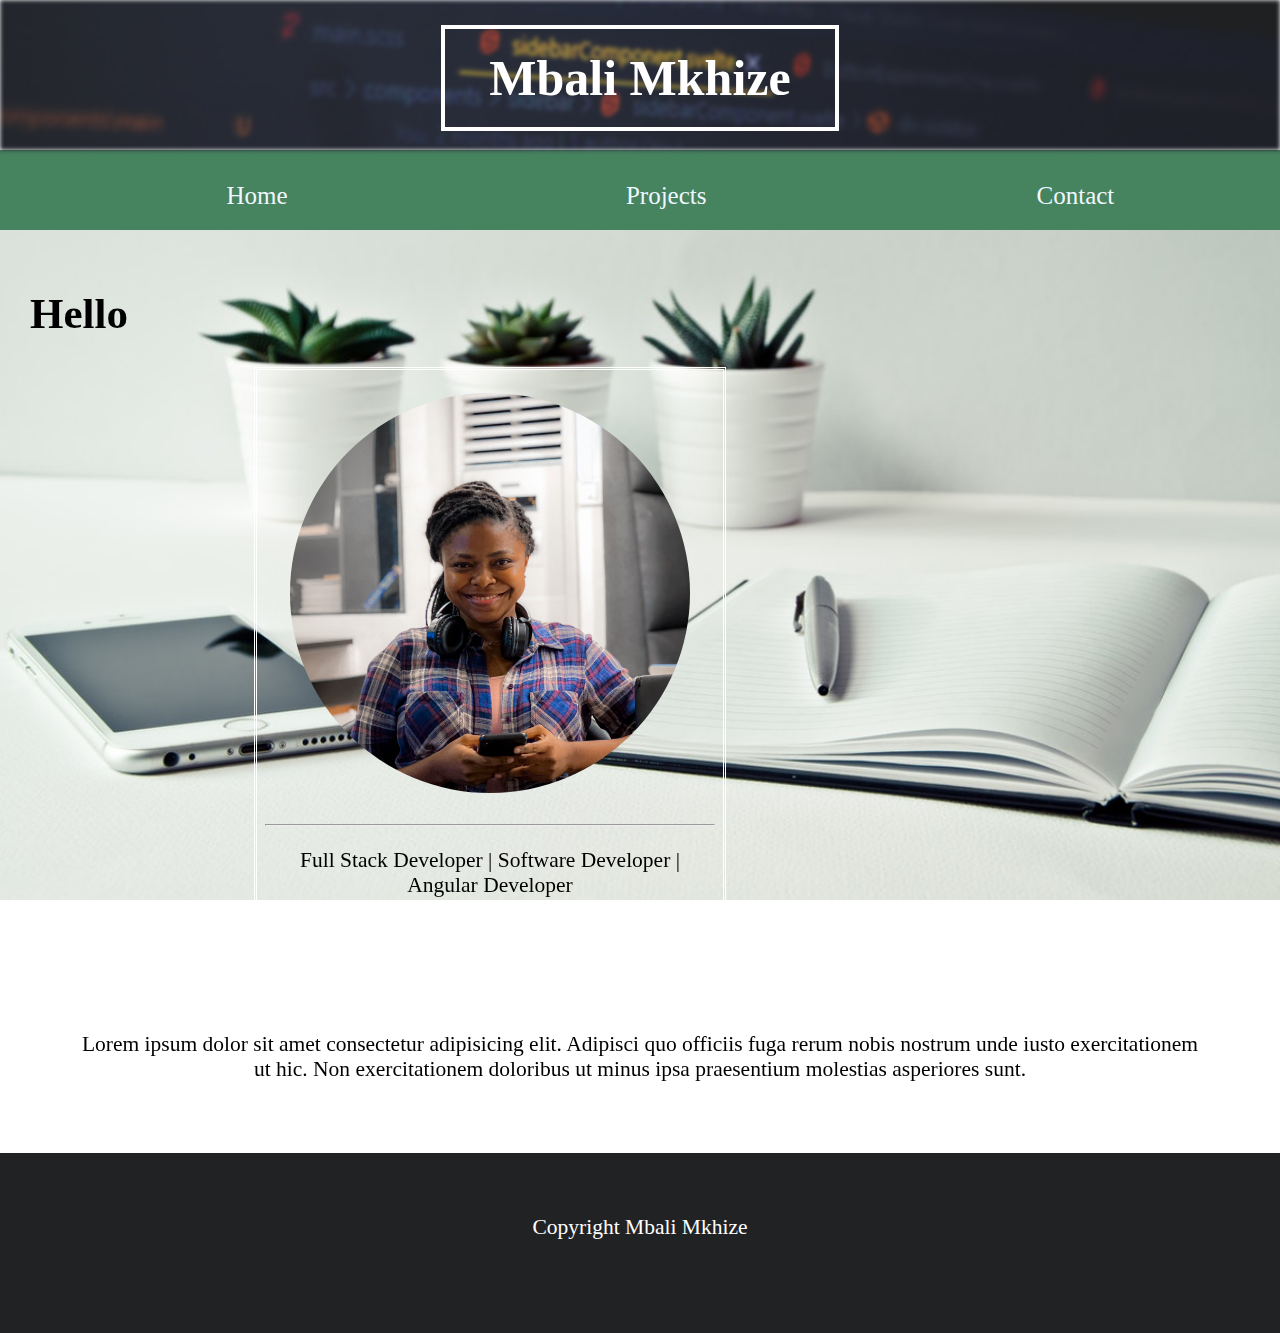
==== index.html @ 3db5bb3d "Personal Portfolio Project" ====
<!Doctype html>
<html>
    <head>
        <title>Home</title>
        <link rel="stylesheet" type="text/css" href="style.css"/>
        <link rel="stylesheet" href="fontAwesome/css/all.css"/>
    </head>
    <body>
        <div class="header">
            <div id="header_bg"></div>
            <div id="title">Mbali Mkhize</div>
        </div>
        <div id="menu">
            <ul>
                <li><a href="contact.html">Contact</a></li>
                <li><a href="projects.html">Projects</a></li>
                <li><a href="#">Home</a></li>
            </ul>
        </div>
        <div id="body">
            <div id="main-section">
                <h1>Hello</h1>
                <div class="profile_card">
                    <img src="img/profile_img.jpg"/>
                    <br/>
                    <hr/>
                    <p>Full Stack Developer | Software Developer | Angular Developer</p>
                    <div class="social_links">
                        <ul class="social-bar">
                            <li><i class="fa-brands fa-github"></i></li>
                            <li><i class="fa-brands fa-youtube"></i></li>
                            <li><i class="fa-brands fa-instagram"></i></li>
                        </ul>
                    </div>
                </div>

                <p id="light-text" >Lorem ipsum dolor sit amet consectetur adipisicing elit. Adipisci quo officiis
                     fuga rerum nobis nostrum unde iusto exercitationem ut hic. 
                     Non exercitationem doloribus ut minus ipsa praesentium 
                     molestias asperiores sunt.</p>
            </div>
        <!--    
            <div id="post-bar">
                <hr class="divider"/>
                <h3>Blogs</h3>
                <div class="posts">
                    <div class="post-cards">
                        <h5>Post 1</h5>
                        <p>Lorem ipsum dolor, sit amet consectetur adipisicing elit. Ut cupiditate 
                            aliquid nostrum saepe sit eveniet deleniti perspiciatis illum sint, 
                            deserunt fuga natus adipisci exercitationem, rem ab quis doloribus! Nihil, corporis!</p>
                    </div>
                    <div class="post-cards">
                        <h5>Post 2</h5>
                        <p>Lorem ipsum dolor, sit amet consectetur adipisicing elit. Ut cupiditate 
                            aliquid nostrum saepe sit eveniet deleniti perspiciatis illum sint, 
                            deserunt fuga natus adipisci exercitationem, rem ab quis doloribus! Nihil, corporis!</p>
                    </div>
                    <div class="post-cards">
                        <h5>Post 3</h5>
                        <p>Lorem ipsum dolor, sit amet consectetur adipisicing elit. Ut cupiditate 
                            aliquid nostrum saepe sit eveniet deleniti perspiciatis illum sint, 
                            deserunt fuga natus adipisci exercitationem, rem ab quis doloribus! Nihil, corporis!</p>
                    </div>
                </div>
        -->
            </div>
        </div>
        <div id="footer">
            <p>Copyright Mbali Mkhize</p>
        </div>
    </body>
</html>
---- style.css ----
/**********************
*  Universal styles   *
**********************/
html{
    margin: 0;
    padding: 0;
    width: 100%;
    height: 100%;
}
body{
    margin:0;
    font-size: 21.5px;
}
#title{
    width:350px;
    color:white;
    font-size: 50px;
    font-weight: bold;
    border: 4px white solid;
    padding: 20px;
    margin: auto;
    text-align: center;
    position: absolute;
    top:25px;
    left:50%;
    transform: translate(-50%,0);
    z-index: 5;
}

#header_bg{
    width:100%;
    height: 150px;
    background-image: url("img/header_01.jpg");
    background-size: 100%;
    filter: blur(2px);
    -webkit-filter: blur(2px);
}

#menu{
    height: 60px;
    margin: 0;
    background-color:#46835f;
    padding-top: 10px;
    padding-bottom: 10px;
    
}
#menu a{
    text-decoration: none;
    color: aliceblue;
    font-size: 25px;
    font-weight: 500;
}
#menu li{
    list-style-type: none;
    float:right;
    display: block;
    width:33%;
    text-align: center;
}
.divider{
    width: 80%;
    margin: auto;
}

#footer{
    height: 100px;
    padding: 40px;
    text-align: center;
    background-color: #212224;
    margin-bottom: 0;
    clear:both;
    color:white;
}

/**********************
*     Index Page      *
**********************/
.profile_card{
    width: 450px;
    margin: 10px auto;
    padding: 8px;
    position: relative;
    left: -150px;
    border: 3px double white;
    text-align: center;
}

.profile_card img{
    width: 400px;
    padding: 15px;
    border-radius: 100%;
    margin:auto;
}
.social_links{
    padding: 10px 5px;
}
.social-bar{
    width: 50%;
    margin: auto 25%;
}
.social-bar li{
    list-style-type: none;
    display: block;
    float: left;
    padding: 0;
    margin: -10px 10px 5px 10px
}

/**********************
*         Body        *
**********************/
#body{
    padding: 25px;
    background-image: url("img/bg_img.jpg");
    background-position: center;
    background-repeat: no-repeat;
    background-size: cover;
    background-attachment: fixed;
    backdrop-filter: blur(5px);
}

/**********************
*   Projects Page     *
**********************/
.project-cards{
    width: 40%;
    border: 2px white solid;
    margin: 17.5px;
    padding: 15px;
}
.float-left{
    float: left;
}
.float-right{
    float: right;
}


/**********************
*    Contact Form     *
**********************/
.contact-form{
    border: 3px white double;
    margin: 10px;
    padding: 20px;
}

.contact-form input{
    border-radius: 0;
    background-color: rgba(83, 153, 50, 0.3);
    margin-bottom: 2.5rem;
    width: 50%;
    height:2.5rem;
}

#submit-button{
    border-radius: 0;
    height: 1.5rem;
    width: 25%;
    font-size: 1rem;
    font-weight:600;
    background-color: rgba(83, 153, 50, 0.3);
}
#submit-button:hover{
    background-color: rgba(83, 153, 50);
}

/*==============Responsive Layout==========*/
@media only screen and (min-width:550px){
    /* ================== Profile Card ==================*/
    .profile_card{
        width: 450px;
        margin: 60px auto;
        padding: 8px;
        position: relative;
        left: 0;
        border: 3px double white;
        text-align: center;
    }
    
    .profile_card img{
        width: 400px;
        padding: 15px;
        border-radius: 100%;
        margin:auto;
    }
    /* ================== Body ==================*/
    #body{
        height: 100%;
        padding: 30px;
        background-position: center;
        background-repeat: no-repeat;
        background-size: cover;
        background-attachment: fixed;
        backdrop-filter: blur(5px);
    }
    #light-text{
        padding: 60px 40px 20px 40px;
        margin: 21.5px 10px;
        text-align: center;
    }
}

@media only screen and (min-width:800px){
    /* ================== Profile Card ==================*/
    .profile_card{
        width: 550px;
        margin: 60px auto;
        padding: 8px;
        position: relative;
        left: 0;
        border: 3px double white;
        text-align: center;
    }
    
    .profile_card img{
        width: 450px;
        padding: 15px;
        border-radius: 100%;
        margin:auto;
    }
    /* ================== Socials ==================*/
    .social_links{
        padding: 10px 5px;
    }
    .social-bar{
        width: 50%;
        margin: auto 25%;
        padding: 0;
    }
    .social-bar li{
        list-style-type: none;
        display: block;
        float: left;
        padding: 0;
        margin: -10px 30px 5px 30px
    }
    /* ================== Body ==================*/
    #body{
        height: 100%;
        padding: 30px;
        background-position: center;
        background-repeat: no-repeat;
        background-size: cover;
        /*background-attachment: fixed;*/
        backdrop-filter: blur(5px);
    }
    #light-text{
        padding: 60px 40px 20px 40px;
        margin: 21.5px 10px;
        text-align: center;
    }
}

@media only screen and (min-width:1000px){
    /* ================== Profile Card ==================*/
    .profile_card{
        width: 450px;
        margin: 10px auto;
        padding: 8px;
        position: relative;
        left: -150px;
        border: 3px double white;
        text-align: center;
    }
    
    .profile_card img{
        width: 400px;
        padding: 15px;
        border-radius: 100%;
        margin:auto;
    }
    /* ================== Socials ==================*/
    .social_links{
        padding: 10px 5px;
    }
    .social-bar{
        width: 50%;
        margin: auto 25%;
        padding: 0;
    }
    .social-bar li{
        list-style-type: none;
        display: block;
        float: left;
        padding: 0;
        margin: -10px 20px 5px 20px
    }
    /* ================== Body ==================*/
    #body{
        height: 100%;
        padding: 30px;
        background-position: center;
        background-repeat: no-repeat;
        background-size: cover;
        background-attachment: fixed;
        backdrop-filter: blur(5px);
    }
    #light-text{
        padding: 60px 40px 20px 40px;
        margin: 21.5px 10px;
        text-align: center;
    }
}
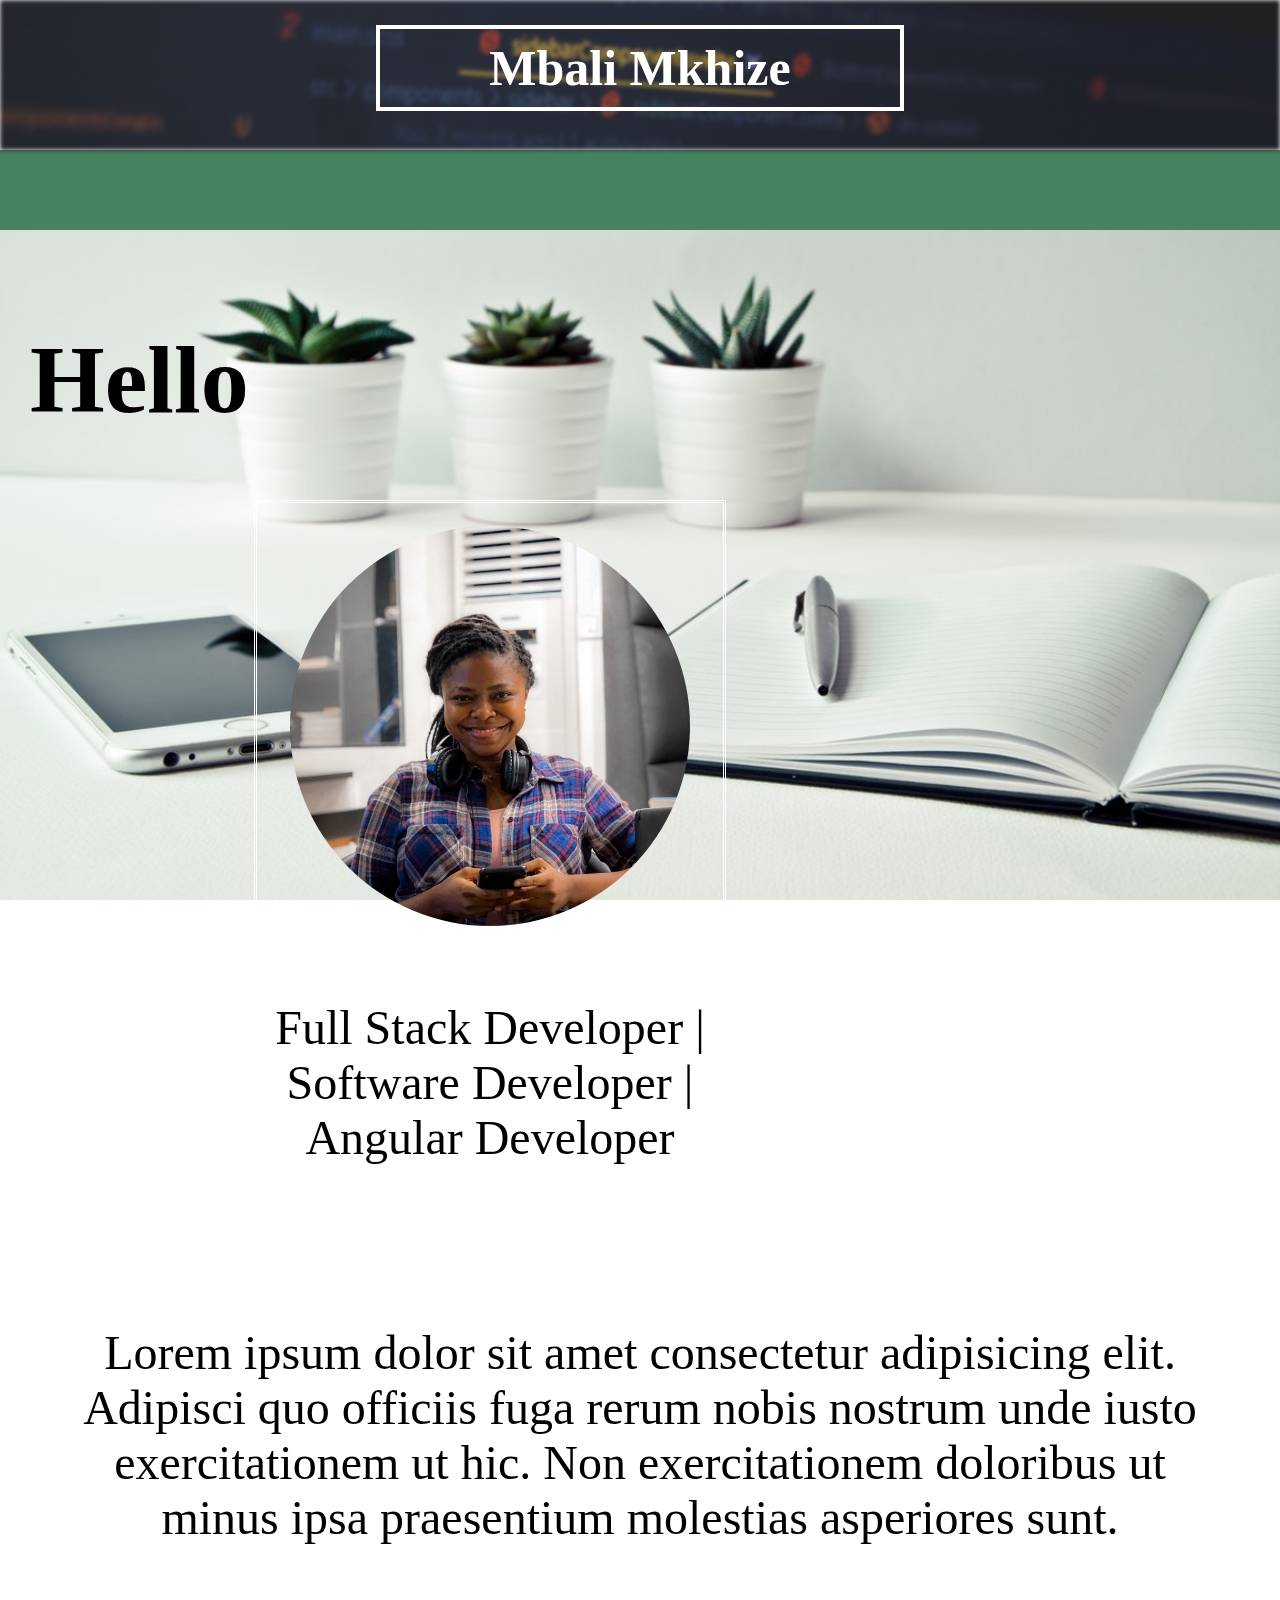
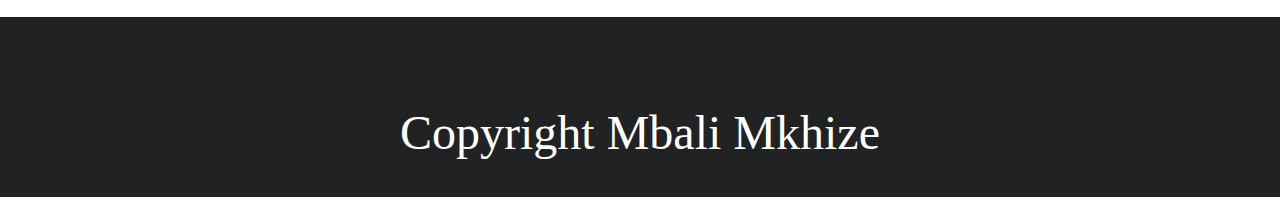
==== commit 5ff8a4cb: "Delete Font Awesome, Update CSS, add Bootstrap" ====
--- a/index.html
+++ b/index.html
@@ -1,15 +1,18 @@
 <!Doctype html>
-<html>
+<html lang="en">
     <head>
         <title>Home</title>
         <link rel="stylesheet" type="text/css" href="style.css"/>
-        <link rel="stylesheet" href="fontAwesome/css/all.css"/>
+        <!-- Font Awesome Links -->
+        <link rel="stylesheet" href="https://cdnjs.cloudflare.com/ajax/libs/font-awesome/6.3.0/css/all.min.css" integrity="sha512-SzlrxWUlpfuzQ+pcUCosxcglQRNAq/DZjVsC0lE40xsADsfeQoEypE+enwcOiGjk/bSuGGKHEyjSoQ1zVisanQ==" crossorigin="anonymous" referrerpolicy="no-referrer" />
+        <!-- Bootstrap CSS -->
+        <link href="https://cdn.jsdelivr.net/npm/bootstrap@5.3.0-alpha1/dist/css/bootstrap.min.css" rel="stylesheet" integrity="sha384-GLhlTQ8iRABdZLl6O3oVMWSktQOp6b7In1Zl3/Jr59b6EGGoI1aFkw7cmDA6j6gD" crossorigin="anonymous">
     </head>
     <body>
-        <div class="header">
+        <header>
             <div id="header_bg"></div>
             <div id="title">Mbali Mkhize</div>
-        </div>
+        </header>
         <div id="menu">
             <ul>
                 <li><a href="contact.html">Contact</a></li>
@@ -21,9 +24,8 @@
             <div id="main-section">
                 <h1>Hello</h1>
                 <div class="profile_card">
-                    <img src="img/profile_img.jpg"/>
-                    <br/>
-                    <hr/>
+                    <img class="profile-img" src="img/profile_img.jpg" alt="Profile Pic"/>
+                    
                     <p>Full Stack Developer | Software Developer | Angular Developer</p>
                     <div class="social_links">
                         <ul class="social-bar">
@@ -39,32 +41,6 @@
                      Non exercitationem doloribus ut minus ipsa praesentium 
                      molestias asperiores sunt.</p>
             </div>
-        <!--    
-            <div id="post-bar">
-                <hr class="divider"/>
-                <h3>Blogs</h3>
-                <div class="posts">
-                    <div class="post-cards">
-                        <h5>Post 1</h5>
-                        <p>Lorem ipsum dolor, sit amet consectetur adipisicing elit. Ut cupiditate 
-                            aliquid nostrum saepe sit eveniet deleniti perspiciatis illum sint, 
-                            deserunt fuga natus adipisci exercitationem, rem ab quis doloribus! Nihil, corporis!</p>
-                    </div>
-                    <div class="post-cards">
-                        <h5>Post 2</h5>
-                        <p>Lorem ipsum dolor, sit amet consectetur adipisicing elit. Ut cupiditate 
-                            aliquid nostrum saepe sit eveniet deleniti perspiciatis illum sint, 
-                            deserunt fuga natus adipisci exercitationem, rem ab quis doloribus! Nihil, corporis!</p>
-                    </div>
-                    <div class="post-cards">
-                        <h5>Post 3</h5>
-                        <p>Lorem ipsum dolor, sit amet consectetur adipisicing elit. Ut cupiditate 
-                            aliquid nostrum saepe sit eveniet deleniti perspiciatis illum sint, 
-                            deserunt fuga natus adipisci exercitationem, rem ab quis doloribus! Nihil, corporis!</p>
-                    </div>
-                </div>
-        -->
-            </div>
         </div>
         <div id="footer">
             <p>Copyright Mbali Mkhize</p>
--- a/style.css
+++ b/style.css
@@ -9,15 +9,15 @@
 }
 body{
     margin:0;
-    font-size: 21.5px;
+    font-size: 3rem;
 }
 #title{
-    width:350px;
+    width:500px;
     color:white;
     font-size: 50px;
     font-weight: bold;
     border: 4px white solid;
-    padding: 20px;
+    padding: 10px;
     margin: auto;
     text-align: center;
     position: absolute;
@@ -57,6 +57,8 @@
     width:33%;
     text-align: center;
 }
+
+
 .divider{
     width: 80%;
     margin: auto;
@@ -92,18 +94,19 @@
     margin:auto;
 }
 .social_links{
-    padding: 10px 5px;
+    padding: 10px 15px;
 }
 .social-bar{
-    width: 50%;
-    margin: auto 25%;
-}
+    /* width: 50%;
+    margin: auto 20px; */
+    font-size: 1.5rem;
+}
+
 .social-bar li{
     list-style-type: none;
     display: block;
     float: left;
-    padding: 0;
-    margin: -10px 10px 5px 10px
+    margin: 0;
 }
 
 /**********************
@@ -128,12 +131,13 @@
     margin: 17.5px;
     padding: 15px;
 }
-.float-left{
-    float: left;
-}
-.float-right{
-    float: right;
-}
+.card-group{
+    padding: 20px;
+}
+.card{
+    background-color: chocolate;
+}
+
 
 
 /**********************
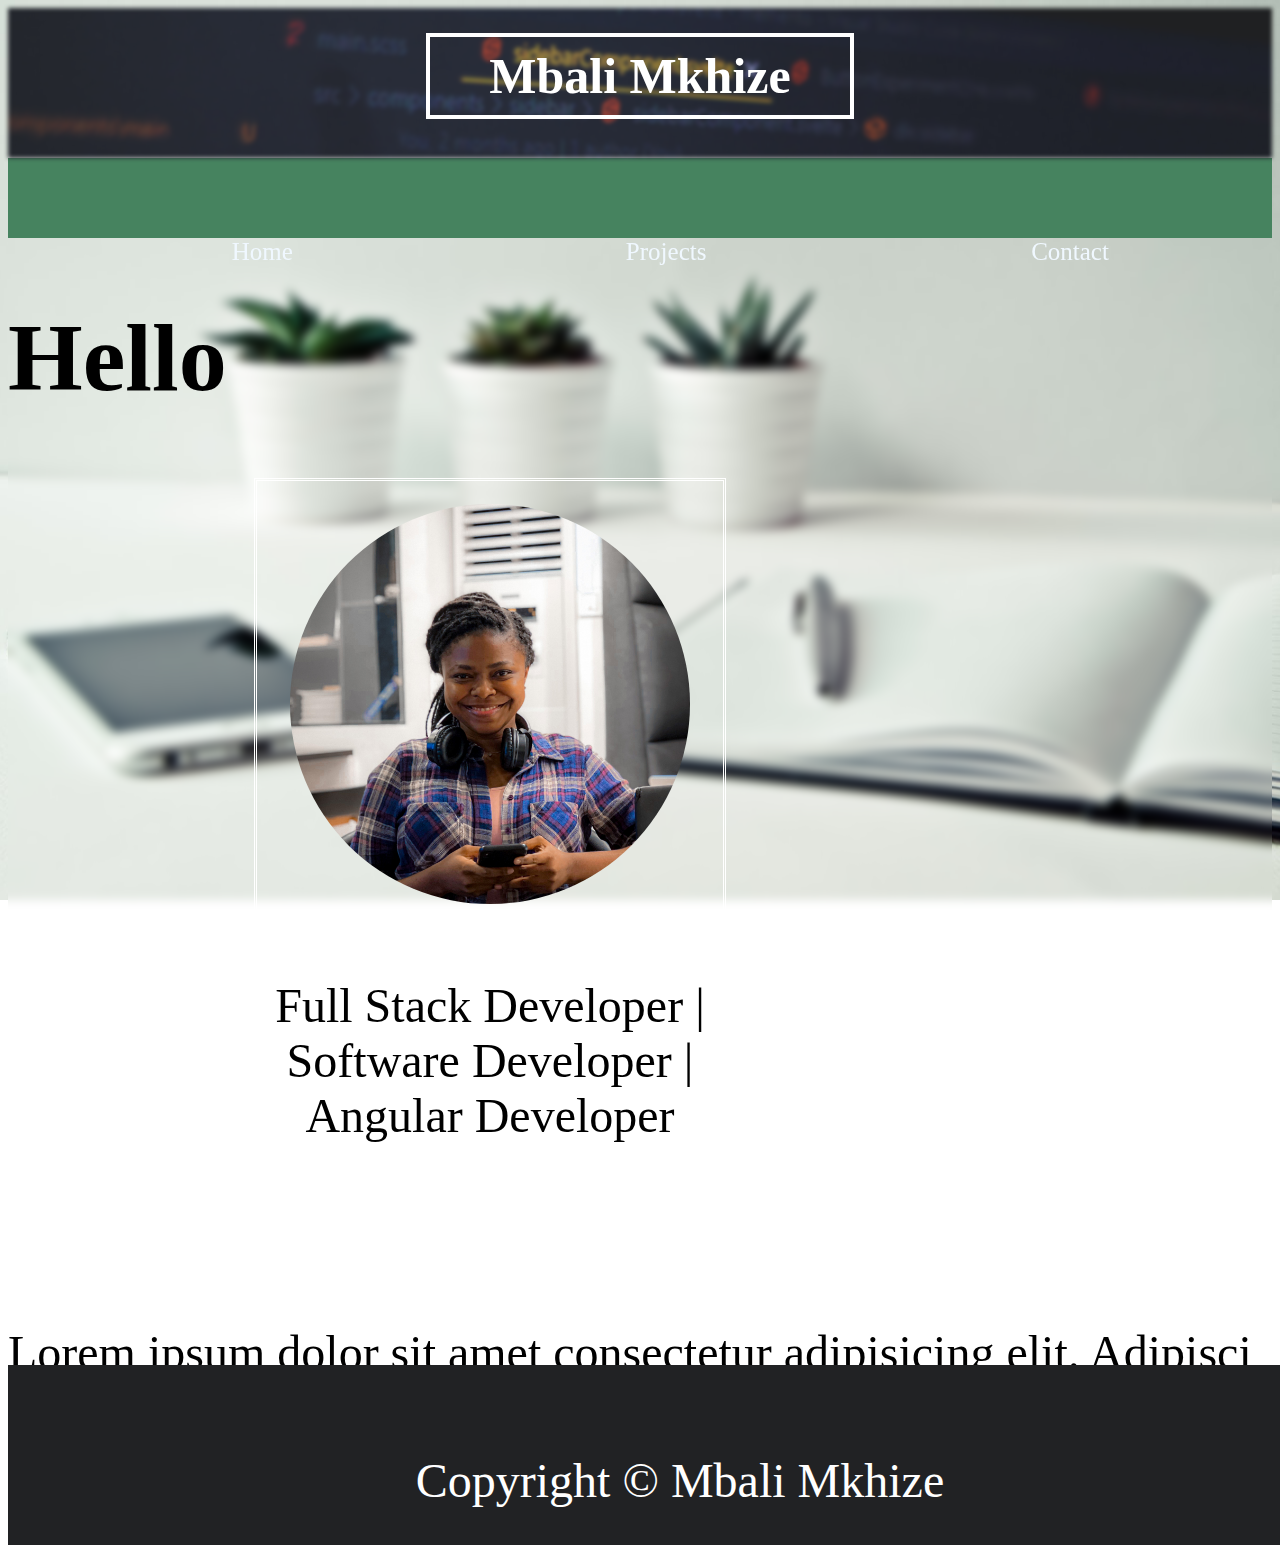
==== commit 2d380343: "Update CSS, add some bootstrap" ====
--- a/index.html
+++ b/index.html
@@ -13,37 +13,36 @@
             <div id="header_bg"></div>
             <div id="title">Mbali Mkhize</div>
         </header>
-        <div id="menu">
+        <div class="menu">
             <ul>
                 <li><a href="contact.html">Contact</a></li>
                 <li><a href="projects.html">Projects</a></li>
                 <li><a href="#">Home</a></li>
             </ul>
         </div>
-        <div id="body">
-            <div id="main-section">
-                <h1>Hello</h1>
-                <div class="profile_card">
-                    <img class="profile-img" src="img/profile_img.jpg" alt="Profile Pic"/>
-                    
-                    <p>Full Stack Developer | Software Developer | Angular Developer</p>
-                    <div class="social_links">
-                        <ul class="social-bar">
-                            <li><i class="fa-brands fa-github"></i></li>
-                            <li><i class="fa-brands fa-youtube"></i></li>
-                            <li><i class="fa-brands fa-instagram"></i></li>
-                        </ul>
-                    </div>
+        <main>
+            <h1 class="p-3">Hello</h1>
+            <div class="profile_card">
+                <img class="profile-img" src="img/profile_img.jpg" alt="Profile Pic"/>
+                
+                <p>Full Stack Developer | Software Developer | Angular Developer</p>
+                <div class="social_links">
+                        <a href="#"><i class="fa-brands fa-github"></i></a>
+                        <a href="#"><i class="fa-brands fa-youtube"></i></a>
+                        <a href="#"><i class="fa-brands fa-instagram"></i></a>
                 </div>
+            </div>
 
-                <p id="light-text" >Lorem ipsum dolor sit amet consectetur adipisicing elit. Adipisci quo officiis
-                     fuga rerum nobis nostrum unde iusto exercitationem ut hic. 
-                     Non exercitationem doloribus ut minus ipsa praesentium 
-                     molestias asperiores sunt.</p>
-            </div>
-        </div>
-        <div id="footer">
-            <p>Copyright Mbali Mkhize</p>
-        </div>
+            <p class="p-3" class="body-text">Lorem ipsum dolor sit amet consectetur adipisicing elit. Adipisci quo officiis
+                    fuga rerum nobis nostrum unde iusto exercitationem ut hic. 
+                    Non exercitationem doloribus ut minus ipsa praesentium 
+                    molestias asperiores sunt.</p>
+            <footer>
+                <p>Copyright © Mbali Mkhize</p>
+            </footer>
+        </main>
+        
+        <!-- Bootstrap JS -->
+        <script src="https://cdn.jsdelivr.net/npm/bootstrap@5.3.0-alpha1/dist/js/bootstrap.bundle.min.js" integrity="sha384-w76AqPfDkMBDXo30jS1Sgez6pr3x5MlQ1ZAGC+nuZB+EYdgRZgiwxhTBTkF7CXvN" crossorigin="anonymous"></script>
     </body>
 </html>--- a/style.css
+++ b/style.css
@@ -7,12 +7,24 @@
     width: 100%;
     height: 100%;
 }
-body{
-    margin:0;
+body{   
     font-size: 3rem;
+    background-image: url("img/bg_img.jpg");
+    background-position: center;
+    background-repeat: no-repeat;
+    background-size: cover;
+    background-attachment: fixed;
+    backdrop-filter: blur(5px);
+    
+    
 }
+main{
+    position: relative;
+    min-height: 100vh;
+}
+
 #title{
-    width:500px;
+    width:400px;
     color:white;
     font-size: 50px;
     font-weight: bold;
@@ -36,21 +48,20 @@
     -webkit-filter: blur(2px);
 }
 
-#menu{
+.menu{
     height: 60px;
     margin: 0;
     background-color:#46835f;
     padding-top: 10px;
-    padding-bottom: 10px;
-    
+    padding-bottom: 10px;   
 }
-#menu a{
+.menu a{
     text-decoration: none;
     color: aliceblue;
     font-size: 25px;
     font-weight: 500;
 }
-#menu li{
+.menu li{
     list-style-type: none;
     float:right;
     display: block;
@@ -60,18 +71,19 @@
 
 
 .divider{
-    width: 80%;
+    width: 100%;
     margin: auto;
 }
 
-#footer{
+footer{
     height: 100px;
+    width: 100%;
     padding: 40px;
     text-align: center;
     background-color: #212224;
-    margin-bottom: 0;
-    clear:both;
     color:white;
+    position: fixed;
+    bottom: 0;
 }
 
 /**********************
@@ -96,32 +108,15 @@
 .social_links{
     padding: 10px 15px;
 }
-.social-bar{
-    /* width: 50%;
-    margin: auto 20px; */
+.social_links a{
     font-size: 1.5rem;
+    padding: 1rem;
+    color: #000;
 }
 
-.social-bar li{
-    list-style-type: none;
-    display: block;
-    float: left;
-    margin: 0;
+.body-text{
+    font-size: 1.2rem;
 }
-
-/**********************
-*         Body        *
-**********************/
-#body{
-    padding: 25px;
-    background-image: url("img/bg_img.jpg");
-    background-position: center;
-    background-repeat: no-repeat;
-    background-size: cover;
-    background-attachment: fixed;
-    backdrop-filter: blur(5px);
-}
-
 /**********************
 *   Projects Page     *
 **********************/
@@ -131,12 +126,7 @@
     margin: 17.5px;
     padding: 15px;
 }
-.card-group{
-    padding: 20px;
-}
-.card{
-    background-color: chocolate;
-}
+
 
 
 
@@ -157,152 +147,28 @@
     height:2.5rem;
 }
 
-#submit-button{
+.submit{
     border-radius: 0;
-    height: 1.5rem;
-    width: 25%;
+    width: 20%;
+    padding: 5px;
+    min-width: 120px;
     font-size: 1rem;
     font-weight:600;
     background-color: rgba(83, 153, 50, 0.3);
 }
-#submit-button:hover{
+.submit:hover{
     background-color: rgba(83, 153, 50);
 }
 
-/*==============Responsive Layout==========*/
-@media only screen and (min-width:550px){
-    /* ================== Profile Card ==================*/
+/* ================ Responsive Layout ================ */
+@media only screen and (max-width: 800px)  {
     .profile_card{
-        width: 450px;
-        margin: 60px auto;
-        padding: 8px;
         position: relative;
-        left: 0;
+        left: 0px;
         border: 3px double white;
         text-align: center;
     }
-    
-    .profile_card img{
-        width: 400px;
-        padding: 15px;
-        border-radius: 100%;
-        margin:auto;
-    }
-    /* ================== Body ==================*/
-    #body{
-        height: 100%;
-        padding: 30px;
-        background-position: center;
-        background-repeat: no-repeat;
-        background-size: cover;
-        background-attachment: fixed;
-        backdrop-filter: blur(5px);
-    }
-    #light-text{
-        padding: 60px 40px 20px 40px;
-        margin: 21.5px 10px;
-        text-align: center;
-    }
-}
-
-@media only screen and (min-width:800px){
-    /* ================== Profile Card ==================*/
-    .profile_card{
-        width: 550px;
-        margin: 60px auto;
-        padding: 8px;
-        position: relative;
-        left: 0;
-        border: 3px double white;
-        text-align: center;
-    }
-    
-    .profile_card img{
-        width: 450px;
-        padding: 15px;
-        border-radius: 100%;
-        margin:auto;
-    }
-    /* ================== Socials ==================*/
-    .social_links{
-        padding: 10px 5px;
-    }
-    .social-bar{
-        width: 50%;
-        margin: auto 25%;
-        padding: 0;
-    }
-    .social-bar li{
-        list-style-type: none;
-        display: block;
-        float: left;
-        padding: 0;
-        margin: -10px 30px 5px 30px
-    }
-    /* ================== Body ==================*/
-    #body{
-        height: 100%;
-        padding: 30px;
-        background-position: center;
-        background-repeat: no-repeat;
-        background-size: cover;
-        /*background-attachment: fixed;*/
-        backdrop-filter: blur(5px);
-    }
-    #light-text{
-        padding: 60px 40px 20px 40px;
-        margin: 21.5px 10px;
-        text-align: center;
-    }
-}
-
-@media only screen and (min-width:1000px){
-    /* ================== Profile Card ==================*/
-    .profile_card{
-        width: 450px;
-        margin: 10px auto;
-        padding: 8px;
-        position: relative;
-        left: -150px;
-        border: 3px double white;
-        text-align: center;
-    }
-    
-    .profile_card img{
-        width: 400px;
-        padding: 15px;
-        border-radius: 100%;
-        margin:auto;
-    }
-    /* ================== Socials ==================*/
-    .social_links{
-        padding: 10px 5px;
-    }
-    .social-bar{
-        width: 50%;
-        margin: auto 25%;
-        padding: 0;
-    }
-    .social-bar li{
-        list-style-type: none;
-        display: block;
-        float: left;
-        padding: 0;
-        margin: -10px 20px 5px 20px
-    }
-    /* ================== Body ==================*/
-    #body{
-        height: 100%;
-        padding: 30px;
-        background-position: center;
-        background-repeat: no-repeat;
-        background-size: cover;
-        background-attachment: fixed;
-        backdrop-filter: blur(5px);
-    }
-    #light-text{
-        padding: 60px 40px 20px 40px;
-        margin: 21.5px 10px;
-        text-align: center;
+    main{
+        min-height: 120vh;
     }
 }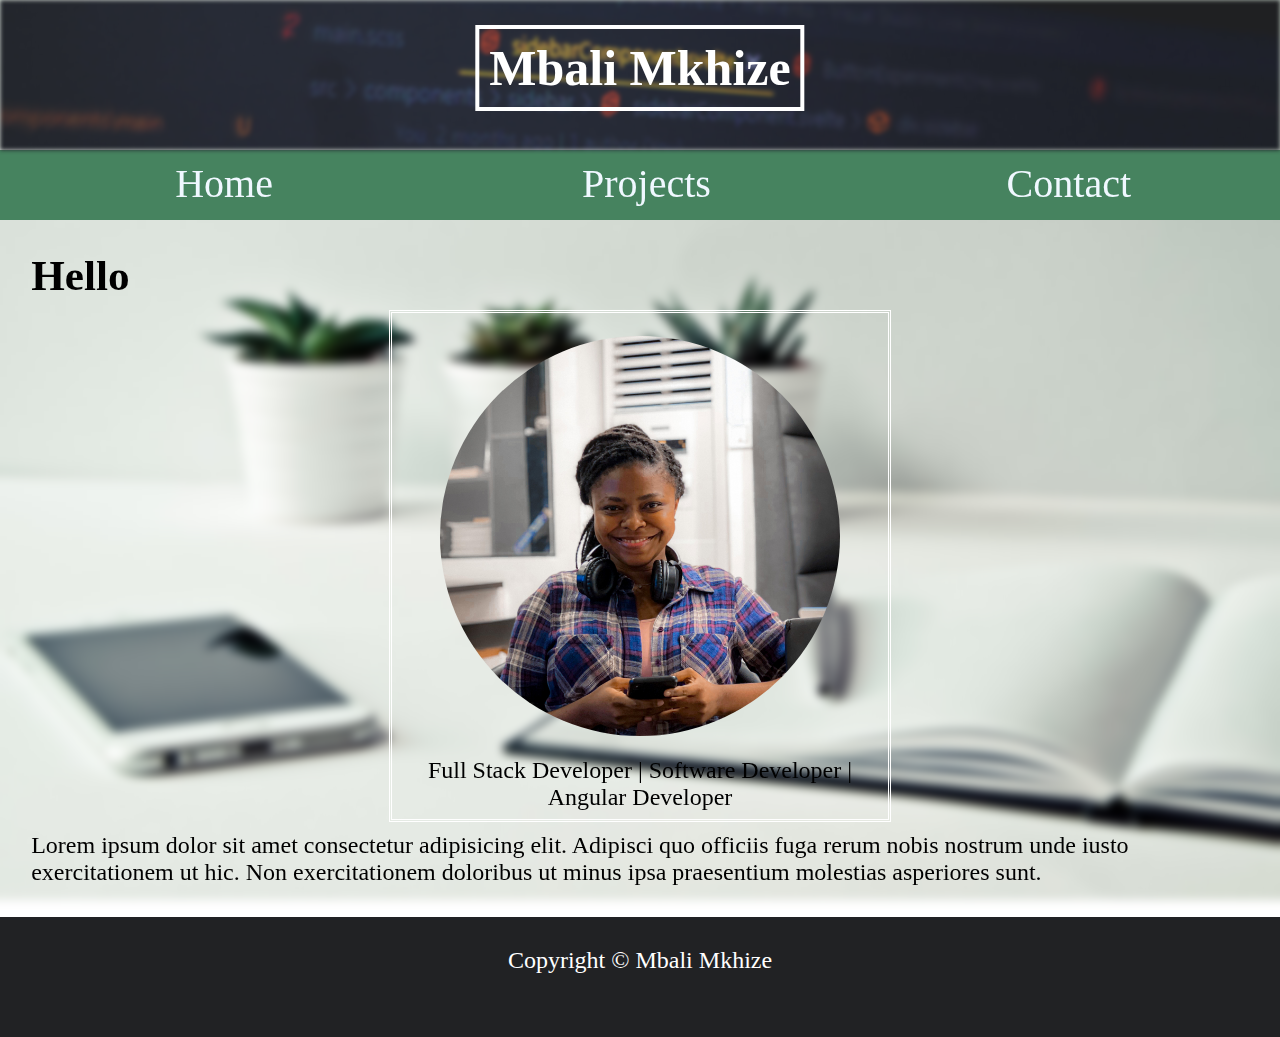
==== commit 9cccb4b0: "Update Semantics and CSS" ====
--- a/index.html
+++ b/index.html
@@ -5,25 +5,23 @@
         <link rel="stylesheet" type="text/css" href="style.css"/>
         <!-- Font Awesome Links -->
         <link rel="stylesheet" href="https://cdnjs.cloudflare.com/ajax/libs/font-awesome/6.3.0/css/all.min.css" integrity="sha512-SzlrxWUlpfuzQ+pcUCosxcglQRNAq/DZjVsC0lE40xsADsfeQoEypE+enwcOiGjk/bSuGGKHEyjSoQ1zVisanQ==" crossorigin="anonymous" referrerpolicy="no-referrer" />
-        <!-- Bootstrap CSS -->
-        <link href="https://cdn.jsdelivr.net/npm/bootstrap@5.3.0-alpha1/dist/css/bootstrap.min.css" rel="stylesheet" integrity="sha384-GLhlTQ8iRABdZLl6O3oVMWSktQOp6b7In1Zl3/Jr59b6EGGoI1aFkw7cmDA6j6gD" crossorigin="anonymous">
     </head>
     <body>
         <header>
             <div id="header_bg"></div>
             <div id="title">Mbali Mkhize</div>
         </header>
-        <div class="menu">
+        <nav>
             <ul>
                 <li><a href="contact.html">Contact</a></li>
                 <li><a href="projects.html">Projects</a></li>
                 <li><a href="#">Home</a></li>
             </ul>
-        </div>
+        </nav>
         <main>
-            <h1 class="p-3">Hello</h1>
+            <h1 class="page-heading">Hello</h1>
             <div class="profile_card">
-                <img class="profile-img" src="img/profile_img.jpg" alt="Profile Pic"/>
+                <img id="profile-img" src="img/profile_img.jpg" alt="Profile Pic"/>
                 
                 <p>Full Stack Developer | Software Developer | Angular Developer</p>
                 <div class="social_links">
@@ -37,12 +35,9 @@
                     fuga rerum nobis nostrum unde iusto exercitationem ut hic. 
                     Non exercitationem doloribus ut minus ipsa praesentium 
                     molestias asperiores sunt.</p>
-            <footer>
-                <p>Copyright © Mbali Mkhize</p>
-            </footer>
-        </main>
-        
-        <!-- Bootstrap JS -->
-        <script src="https://cdn.jsdelivr.net/npm/bootstrap@5.3.0-alpha1/dist/js/bootstrap.bundle.min.js" integrity="sha384-w76AqPfDkMBDXo30jS1Sgez6pr3x5MlQ1ZAGC+nuZB+EYdgRZgiwxhTBTkF7CXvN" crossorigin="anonymous"></script>
+        </main> 
+        <footer>
+            <p>Copyright © Mbali Mkhize</p>
+        </footer>      
     </body>
 </html>--- a/style.css
+++ b/style.css
@@ -1,30 +1,36 @@
 /**********************
 *  Universal styles   *
-**********************/
-html{
+***********************/
+
+*{
     margin: 0;
     padding: 0;
-    width: 100%;
-    height: 100%;
+    font-size: 24px;
 }
+
 body{   
-    font-size: 3rem;
     background-image: url("img/bg_img.jpg");
     background-position: center;
     background-repeat: no-repeat;
     background-size: cover;
     background-attachment: fixed;
     backdrop-filter: blur(5px);
+
     
-    
-}
-main{
-    position: relative;
     min-height: 100vh;
 }
 
+#header_bg{
+    width:100%;
+    height: 150px;
+    background-image: url("img/header_01.jpg");
+    background-size: 100%;
+    filter: blur(2px);
+    -webkit-filter: blur(2px);
+}
+
 #title{
-    width:400px;
+    /* width:400px; */
     color:white;
     font-size: 50px;
     font-weight: bold;
@@ -39,29 +45,22 @@
     z-index: 5;
 }
 
-#header_bg{
-    width:100%;
-    height: 150px;
-    background-image: url("img/header_01.jpg");
-    background-size: 100%;
-    filter: blur(2px);
-    -webkit-filter: blur(2px);
-}
-
-.menu{
-    height: 60px;
+nav{
+    height: 50px;
     margin: 0;
     background-color:#46835f;
     padding-top: 10px;
     padding-bottom: 10px;   
 }
-.menu a{
+
+nav a{
     text-decoration: none;
     color: aliceblue;
-    font-size: 25px;
+    font-size: 40px;
     font-weight: 500;
 }
-.menu li{
+
+nav li{
     list-style-type: none;
     float:right;
     display: block;
@@ -69,106 +68,41 @@
     text-align: center;
 }
 
+main{
+    padding: 1.3rem;
+    
+}
 
-.divider{
-    width: 100%;
-    margin: auto;
+
+.page-heading{
+    font-size: 1.8rem;
 }
 
 footer{
-    height: 100px;
+    height: 60px;
     width: 100%;
-    padding: 40px;
+    padding: 30px 0;
     text-align: center;
     background-color: #212224;
     color:white;
-    position: fixed;
-    bottom: 0;
+    position: sticky;
+    top: 100%;
 }
 
 /**********************
 *     Index Page      *
 **********************/
 .profile_card{
-    width: 450px;
+    width: 20rem;
     margin: 10px auto;
     padding: 8px;
-    position: relative;
-    left: -150px;
     border: 3px double white;
     text-align: center;
 }
 
-.profile_card img{
+#profile-img{
     width: 400px;
     padding: 15px;
     border-radius: 100%;
     margin:auto;
-}
-.social_links{
-    padding: 10px 15px;
-}
-.social_links a{
-    font-size: 1.5rem;
-    padding: 1rem;
-    color: #000;
-}
-
-.body-text{
-    font-size: 1.2rem;
-}
-/**********************
-*   Projects Page     *
-**********************/
-.project-cards{
-    width: 40%;
-    border: 2px white solid;
-    margin: 17.5px;
-    padding: 15px;
-}
-
-
-
-
-/**********************
-*    Contact Form     *
-**********************/
-.contact-form{
-    border: 3px white double;
-    margin: 10px;
-    padding: 20px;
-}
-
-.contact-form input{
-    border-radius: 0;
-    background-color: rgba(83, 153, 50, 0.3);
-    margin-bottom: 2.5rem;
-    width: 50%;
-    height:2.5rem;
-}
-
-.submit{
-    border-radius: 0;
-    width: 20%;
-    padding: 5px;
-    min-width: 120px;
-    font-size: 1rem;
-    font-weight:600;
-    background-color: rgba(83, 153, 50, 0.3);
-}
-.submit:hover{
-    background-color: rgba(83, 153, 50);
-}
-
-/* ================ Responsive Layout ================ */
-@media only screen and (max-width: 800px)  {
-    .profile_card{
-        position: relative;
-        left: 0px;
-        border: 3px double white;
-        text-align: center;
-    }
-    main{
-        min-height: 120vh;
-    }
 }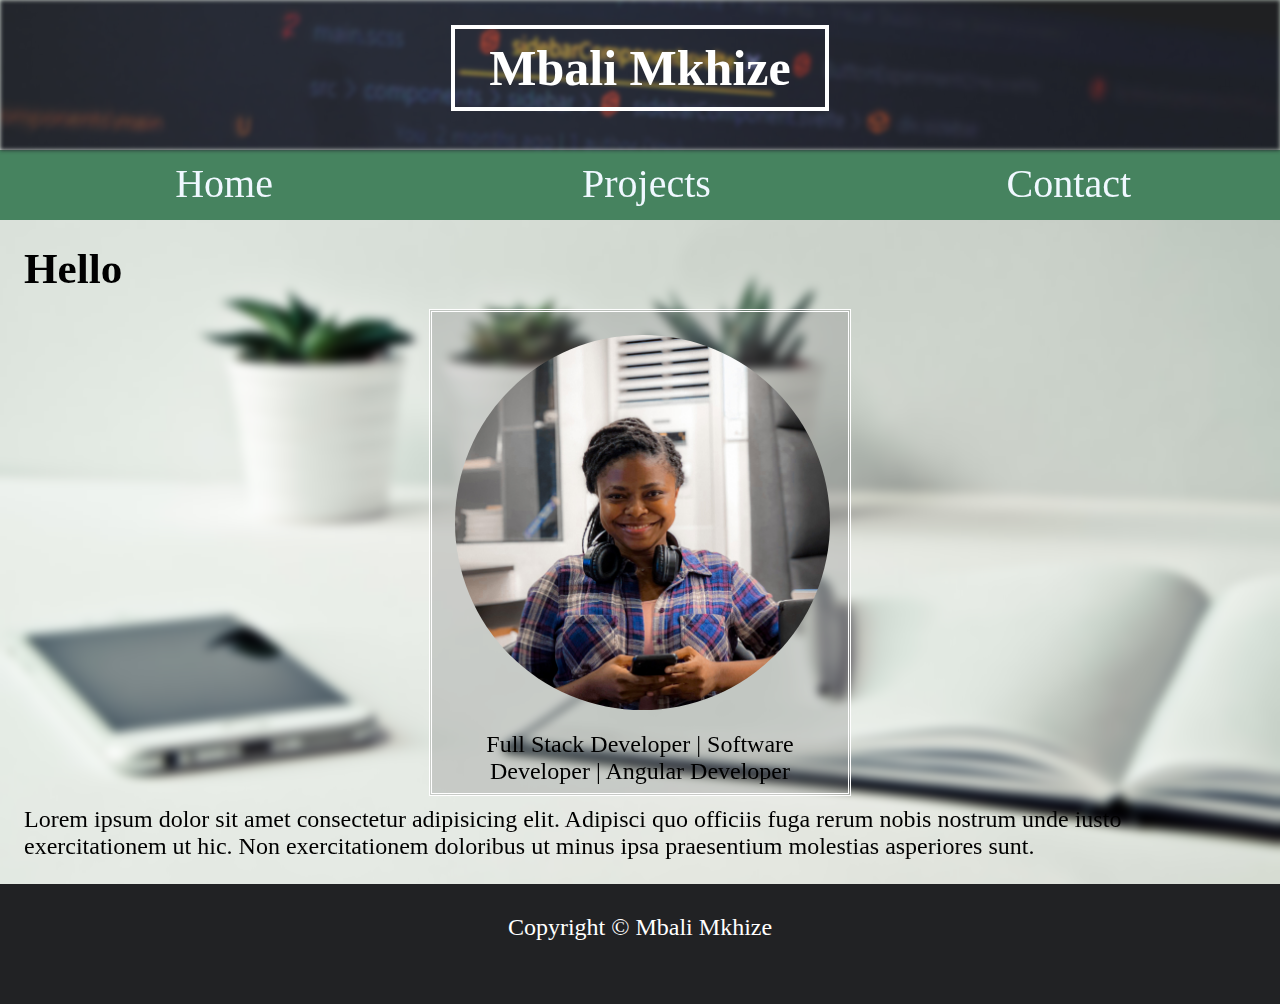
==== commit b74d0aca: "Update styling and pages." ====
--- a/index.html
+++ b/index.html
@@ -1,6 +1,9 @@
 <!Doctype html>
 <html lang="en">
     <head>
+        <meta charset="UTF-8">
+        <meta http-equiv="X-UA-Compatible" content="IE=edge">
+        <meta name="viewport" content="width=device-width, initial-scale=1.0">
         <title>Home</title>
         <link rel="stylesheet" type="text/css" href="style.css"/>
         <!-- Font Awesome Links -->
@@ -40,4 +43,4 @@
             <p>Copyright © Mbali Mkhize</p>
         </footer>      
     </body>
-</html>+</html>
--- a/style.css
+++ b/style.css
@@ -16,6 +16,9 @@
     background-attachment: fixed;
     backdrop-filter: blur(5px);
 
+
+    
+    
     
     min-height: 100vh;
 }
@@ -43,6 +46,7 @@
     left:50%;
     transform: translate(-50%,0);
     z-index: 5;
+    width: 350px;
 }
 
 nav{
@@ -69,13 +73,14 @@
 }
 
 main{
-    padding: 1.3rem;
+    padding: 1rem;
     
 }
 
 
 .page-heading{
     font-size: 1.8rem;
+    margin-bottom: 16px;
 }
 
 footer{
@@ -93,16 +98,81 @@
 *     Index Page      *
 **********************/
 .profile_card{
-    width: 20rem;
+    width: 400px;
     margin: 10px auto;
     padding: 8px;
     border: 3px double white;
     text-align: center;
+    background-color: rgba(128, 128, 128, 0.3);
 }
 
 #profile-img{
-    width: 400px;
+    width: 375px;
     padding: 15px;
     border-radius: 100%;
     margin:auto;
+}
+
+/**********************
+*   Projects Page     *
+**********************/
+.projectArea{
+    display: flex;
+    flex-direction: column;
+}
+
+.project-cards{
+    border: 2px white solid;
+    margin: 17.5px;
+    padding: 15px;
+    background-color: rgba(128, 128, 128, 0.3);
+}
+
+.card-title{
+    font-size: 1.5rem;
+    margin-bottom: 10px;
+    padding-bottom: 20px;
+    border-bottom: 2px solid white;
+}
+
+.card-para{
+    padding: 15px 0 10px 0;
+    color: #2e2727;
+}
+
+
+
+.submit{
+    border-radius: 0;
+    width: 200px;
+    margin-top: 10px;
+    padding: 5px;
+    min-width: 120px;
+    font-size: 1rem;
+    font-weight:600;
+    background-color: rgba(83, 153, 50, 0.3);
+    transition: 400ms ease;
+}
+.submit:hover{
+    background-color: rgb(100, 177, 65);
+    color: #fff;
+}
+
+/**********************
+*   Contact Page     *
+**********************/
+
+.contact-form{
+    border: 3px white double;
+    padding: 10px;
+    margin: auto;
+    display: grid;
+    grid-template-columns: 1fr 2fr;
+}
+
+.contact-form input{
+    border-radius: 0;
+    background-color: rgba(83, 153, 50, 0.3);
+    margin: 0.2rem ;
+    height:2rem;
 }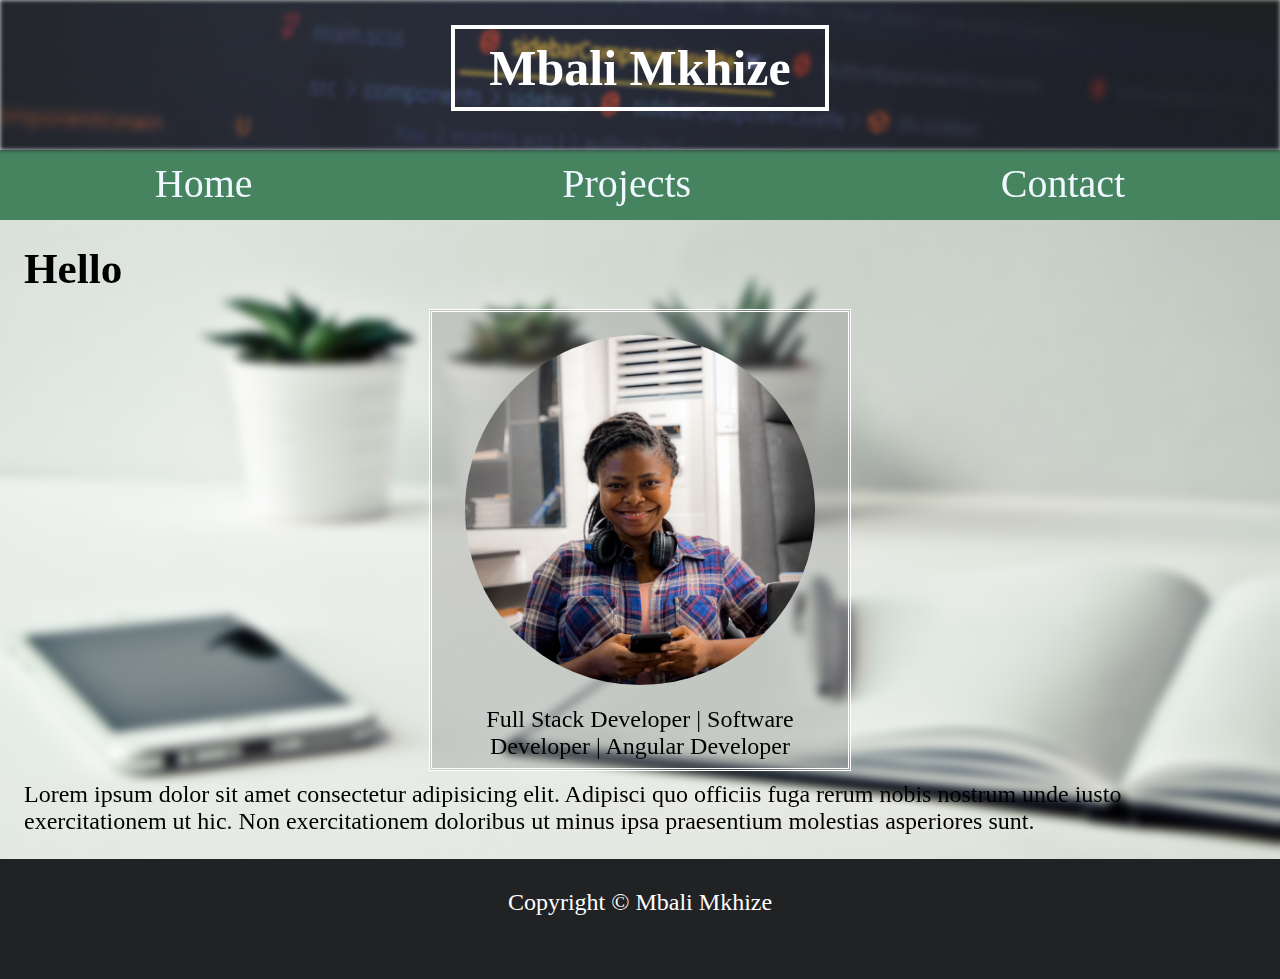
==== commit 6c2d0458: "Fix responsive design" ====
--- a/index.html
+++ b/index.html
@@ -15,11 +15,9 @@
             <div id="title">Mbali Mkhize</div>
         </header>
         <nav>
-            <ul>
-                <li><a href="contact.html">Contact</a></li>
-                <li><a href="projects.html">Projects</a></li>
-                <li><a href="#">Home</a></li>
-            </ul>
+            <a href="#">Home</a>
+            <a href="projects.html">Projects</a>
+            <a href="contact.html">Contact</a>
         </nav>
         <main>
             <h1 class="page-heading">Hello</h1>
--- a/style.css
+++ b/style.css
@@ -16,10 +16,6 @@
     background-attachment: fixed;
     backdrop-filter: blur(5px);
 
-
-    
-    
-    
     min-height: 100vh;
 }
 
@@ -54,7 +50,10 @@
     margin: 0;
     background-color:#46835f;
     padding-top: 10px;
-    padding-bottom: 10px;   
+    padding-bottom: 10px;
+    display: flex;
+    flex-direction: row;
+    justify-content: space-around;
 }
 
 nav a{
@@ -62,14 +61,6 @@
     color: aliceblue;
     font-size: 40px;
     font-weight: 500;
-}
-
-nav li{
-    list-style-type: none;
-    float:right;
-    display: block;
-    width:33%;
-    text-align: center;
 }
 
 main{
@@ -107,7 +98,7 @@
 }
 
 #profile-img{
-    width: 375px;
+    width: 350px;
     padding: 15px;
     border-radius: 100%;
     margin:auto;
@@ -175,4 +166,41 @@
     background-color: rgba(83, 153, 50, 0.3);
     margin: 0.2rem ;
     height:2rem;
+}
+
+@media only screen and (max-width: 700px) {
+    #title{
+        width:90%;
+        color:white;
+        font-size: 40px;
+        text-align: center;
+    }
+    nav a{
+        font-size: 30px;
+        font-weight: 300;
+    }
+    .profile_card{
+        width: 250px;
+        margin: 10px auto;
+        padding: 8px;
+        border: 3px double white;
+        text-align: center;
+        background-color: rgba(128, 128, 128, 0.3);
+    }
+    
+    #profile-img{
+        width: 200px;
+        padding: 15px;
+        border-radius: 100%;
+        margin:auto;
+    }
+    .submit{
+        width: 100%;
+    }
+    .contact-form{
+        grid-template-columns: 1fr;
+    }
+    .contact-form input{
+        width: 90%;
+    }
 }